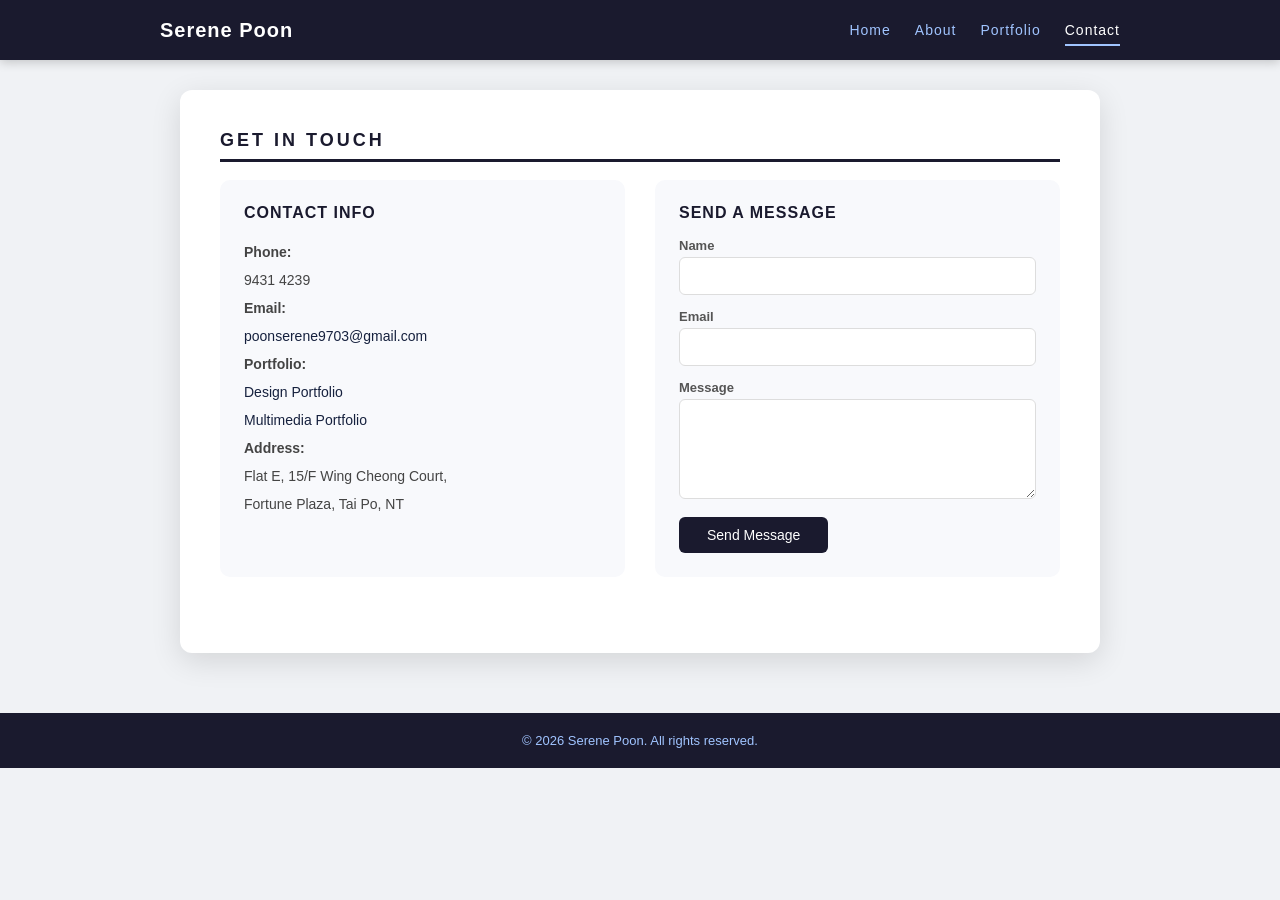
==== contact.html @ 67616e66 "Initial commit - Serene Poon resume website" ====
<!DOCTYPE html>
<html lang="en">
<head>
  <meta charset="UTF-8">
  <meta name="viewport" content="width=device-width, initial-scale=1.0">
  <title>Contact - Serene Poon</title>
  <link rel="stylesheet" href="css/style.css">
</head>
<body>
  <nav>
    <div class="nav-inner">
      <a href="index.html" class="logo">Serene Poon</a>
      <button class="hamburger" aria-label="Menu">
        <span></span><span></span><span></span>
      </button>
      <ul class="nav-links">
        <li><a href="index.html">Home</a></li>
        <li><a href="about.html">About</a></li>
        <li><a href="portfolio.html">Portfolio</a></li>
        <li><a href="contact.html" class="active">Contact</a></li>
      </ul>
    </div>
  </nav>

  <div class="container">
    <div class="resume">
      <div class="body">
        <div class="section">
          <div class="section-title">Get in Touch</div>
          <div class="contact-grid">
            <div class="contact-info">
              <h3>Contact Info</h3>
              <p>
                <strong>Phone:</strong><br>
                9431 4239
              </p>
              <p>
                <strong>Email:</strong><br>
                <a href="mailto:poonserene9703@gmail.com">poonserene9703@gmail.com</a>
              </p>
              <p>
                <strong>Portfolio:</strong><br>
                <a href="https://poonserene123.wixsite.com/myprotfolio" target="_blank">Design Portfolio</a><br>
                <a href="https://poonserene123.wixsite.com/mysite" target="_blank">Multimedia Portfolio</a>
              </p>
              <p>
                <strong>Address:</strong><br>
                Flat E, 15/F Wing Cheong Court,<br>
                Fortune Plaza, Tai Po, NT
              </p>
            </div>
            <div class="contact-form">
              <h3>Send a Message</h3>
              <form id="contactForm">
                <div class="form-group">
                  <label for="name">Name</label>
                  <input type="text" id="name" name="name" required>
                </div>
                <div class="form-group">
                  <label for="email">Email</label>
                  <input type="email" id="email" name="email" required>
                </div>
                <div class="form-group">
                  <label for="message">Message</label>
                  <textarea id="message" name="message" required></textarea>
                </div>
                <button type="submit" class="btn">Send Message</button>
              </form>
            </div>
          </div>
        </div>
      </div>
    </div>
  </div>

  <footer>
    &copy; 2026 Serene Poon. All rights reserved.
  </footer>

  <script src="js/script.js"></script>
</body>
</html>
---- css/style.css ----
* {
  margin: 0;
  padding: 0;
  box-sizing: border-box;
}

body {
  font-family: 'Segoe UI', Arial, sans-serif;
  background: #f0f2f5;
  display: flex;
  flex-direction: column;
  align-items: center;
  min-height: 100vh;
}

/* Navigation */
nav {
  width: 100%;
  background: #1a1a2e;
  padding: 0 20px;
  position: sticky;
  top: 0;
  z-index: 100;
  box-shadow: 0 2px 10px rgba(0,0,0,0.2);
}

.nav-inner {
  max-width: 960px;
  margin: 0 auto;
  display: flex;
  justify-content: space-between;
  align-items: center;
  height: 60px;
}

.nav-inner .logo {
  color: #fff;
  font-size: 20px;
  font-weight: 700;
  text-decoration: none;
  letter-spacing: 1px;
}

.nav-links {
  display: flex;
  gap: 24px;
  list-style: none;
}

.nav-links a {
  color: #a0c4ff;
  text-decoration: none;
  font-size: 14px;
  letter-spacing: 1px;
  padding: 6px 0;
  border-bottom: 2px solid transparent;
  transition: 0.2s;
}

.nav-links a:hover,
.nav-links a.active {
  color: #fff;
  border-bottom-color: #a0c4ff;
}

.hamburger {
  display: none;
  flex-direction: column;
  gap: 4px;
  cursor: pointer;
  background: none;
  border: none;
  padding: 4px;
}

.hamburger span {
  width: 24px;
  height: 2px;
  background: #fff;
  transition: 0.3s;
}

/* Main container */
.container {
  max-width: 960px;
  width: 100%;
  padding: 30px 20px 60px;
}

/* Resume card */
.resume {
  background: #fff;
  border-radius: 12px;
  box-shadow: 0 8px 30px rgba(0,0,0,0.12);
  overflow: hidden;
}

.header {
  background: linear-gradient(135deg, #1a1a2e, #16213e);
  color: #fff;
  padding: 50px 40px 40px;
  display: flex;
  justify-content: space-between;
  align-items: flex-start;
  flex-wrap: wrap;
  gap: 20px;
}

.header-left h1 {
  font-size: 38px;
  font-weight: 300;
  letter-spacing: 2px;
}

.header-left h1 strong { font-weight: 700; }

.header-left h2 {
  font-size: 16px;
  font-weight: 400;
  color: #a0c4ff;
  margin-top: 6px;
  letter-spacing: 4px;
  text-transform: uppercase;
}

.header-left .titles {
  margin-top: 12px;
  display: flex;
  flex-wrap: wrap;
  gap: 10px;
}

.header-left .titles span {
  background: rgba(255,255,255,0.12);
  padding: 4px 14px;
  border-radius: 20px;
  font-size: 13px;
  letter-spacing: 1px;
}

.header-right {
  text-align: right;
  font-size: 14px;
  line-height: 1.8;
}

.header-right a { color: #a0c4ff; text-decoration: none; }
.header-right a:hover { text-decoration: underline; }

.body { padding: 40px; }

/* Sections */
.section { margin-bottom: 36px; }

.section-title {
  font-size: 18px;
  font-weight: 700;
  color: #1a1a2e;
  text-transform: uppercase;
  letter-spacing: 3px;
  border-bottom: 3px solid #1a1a2e;
  padding-bottom: 8px;
  margin-bottom: 18px;
}

/* Experience */
.exp-item {
  margin-bottom: 22px;
  padding-left: 16px;
  border-left: 3px solid #a0c4ff;
}

.exp-item:last-child { margin-bottom: 0; }

.exp-header {
  display: flex;
  justify-content: space-between;
  align-items: baseline;
  flex-wrap: wrap;
  gap: 8px;
  margin-bottom: 4px;
}

.exp-header .company { font-size: 17px; font-weight: 700; color: #16213e; }
.exp-header .role { font-size: 14px; color: #555; font-weight: 600; }
.exp-header .date { font-size: 13px; color: #888; white-space: nowrap; }

.exp-desc {
  font-size: 14px;
  color: #444;
  line-height: 1.7;
  margin-top: 4px;
}

/* Skills Grid */
.skills-grid {
  display: grid;
  grid-template-columns: repeat(auto-fit, minmax(240px, 1fr));
  gap: 18px;
}

.skill-cat h3 {
  font-size: 14px;
  font-weight: 700;
  color: #16213e;
  text-transform: uppercase;
  letter-spacing: 1px;
  margin-bottom: 6px;
}

.skill-cat p {
  font-size: 14px;
  color: #444;
  line-height: 1.6;
}

.lang-list {
  display: flex;
  flex-wrap: wrap;
  gap: 10px;
}

.lang-list span {
  background: #eef2f7;
  padding: 6px 18px;
  border-radius: 20px;
  font-size: 14px;
  color: #1a1a2e;
  font-weight: 500;
}

/* Education */
.edu-item {
  margin-bottom: 14px;
}

.edu-item .school {
  font-size: 16px;
  font-weight: 700;
  color: #16213e;
}

.edu-item .detail {
  font-size: 14px;
  color: #555;
  line-height: 1.6;
}

.edu-item .date {
  font-size: 13px;
  color: #888;
}

.exam-table {
  width: 100%;
  margin-top: 10px;
  border-collapse: collapse;
  font-size: 14px;
}

.exam-table th,
.exam-table td {
  text-align: left;
  padding: 6px 10px;
  border-bottom: 1px solid #e0e4ea;
}

.exam-table th {
  font-weight: 700;
  color: #16213e;
  border-bottom: 2px solid #a0c4ff;
}

.links {
  display: flex;
  flex-wrap: wrap;
  gap: 20px;
  margin-top: 10px;
}

.links a {
  font-size: 14px;
  color: #16213e;
}

/* About Page */
.about-grid {
  display: grid;
  grid-template-columns: 1fr 1fr;
  gap: 30px;
}

.about-card {
  background: #f8f9fc;
  border-radius: 10px;
  padding: 24px;
}

.about-card h3 {
  font-size: 16px;
  color: #1a1a2e;
  margin-bottom: 12px;
  letter-spacing: 1px;
  text-transform: uppercase;
}

.about-card p,
.about-card li {
  font-size: 14px;
  color: #444;
  line-height: 1.8;
}

.about-card ul {
  list-style: none;
  padding: 0;
}

.about-card ul li::before {
  content: "▸ ";
  color: #a0c4ff;
}

/* Portfolio Page */
.portfolio-grid {
  display: grid;
  grid-template-columns: repeat(auto-fill, minmax(260px, 1fr));
  gap: 24px;
}

.portfolio-item {
  background: #f8f9fc;
  border-radius: 10px;
  padding: 30px 20px;
  text-align: center;
  transition: 0.3s;
  cursor: default;
}

.portfolio-item:hover {
  transform: translateY(-4px);
  box-shadow: 0 8px 24px rgba(0,0,0,0.1);
}

.portfolio-item .icon {
  font-size: 40px;
  margin-bottom: 12px;
  display: block;
}

.portfolio-item h3 {
  font-size: 16px;
  color: #1a1a2e;
  margin-bottom: 8px;
}

.portfolio-item p {
  font-size: 13px;
  color: #666;
  line-height: 1.6;
}

.portfolio-item a {
  display: inline-block;
  margin-top: 12px;
  padding: 8px 20px;
  background: #1a1a2e;
  color: #fff;
  text-decoration: none;
  border-radius: 6px;
  font-size: 13px;
  transition: 0.2s;
}

.portfolio-item a:hover {
  background: #16213e;
}

/* Contact Page */
.contact-grid {
  display: grid;
  grid-template-columns: 1fr 1fr;
  gap: 30px;
}

.contact-info {
  background: #f8f9fc;
  border-radius: 10px;
  padding: 24px;
}

.contact-info h3 {
  font-size: 16px;
  color: #1a1a2e;
  margin-bottom: 16px;
  text-transform: uppercase;
  letter-spacing: 1px;
}

.contact-info p {
  font-size: 14px;
  color: #444;
  line-height: 2;
}

.contact-info a {
  color: #16213e;
  text-decoration: none;
}

.contact-info a:hover {
  text-decoration: underline;
}

.contact-form {
  background: #f8f9fc;
  border-radius: 10px;
  padding: 24px;
}

.contact-form h3 {
  font-size: 16px;
  color: #1a1a2e;
  margin-bottom: 16px;
  text-transform: uppercase;
  letter-spacing: 1px;
}

.form-group {
  margin-bottom: 14px;
}

.form-group label {
  display: block;
  font-size: 13px;
  color: #555;
  margin-bottom: 4px;
  font-weight: 600;
}

.form-group input,
.form-group textarea {
  width: 100%;
  padding: 10px 12px;
  border: 1px solid #ddd;
  border-radius: 6px;
  font-size: 14px;
  font-family: inherit;
  outline: none;
  transition: 0.2s;
}

.form-group input:focus,
.form-group textarea:focus {
  border-color: #a0c4ff;
  box-shadow: 0 0 0 3px rgba(160,196,255,0.2);
}

.form-group textarea {
  height: 100px;
  resize: vertical;
}

.btn {
  padding: 10px 28px;
  background: #1a1a2e;
  color: #fff;
  border: none;
  border-radius: 6px;
  font-size: 14px;
  cursor: pointer;
  transition: 0.2s;
}

.btn:hover {
  background: #16213e;
}

/* Footer */
footer {
  width: 100%;
  background: #1a1a2e;
  color: #a0c4ff;
  text-align: center;
  padding: 20px;
  font-size: 13px;
}

/* Responsive */
@media (max-width: 768px) {
  .nav-links {
    display: none;
    position: absolute;
    top: 60px;
    left: 0;
    right: 0;
    background: #1a1a2e;
    flex-direction: column;
    padding: 16px 24px;
    gap: 12px;
  }

  .nav-links.open { display: flex; }

  .hamburger { display: flex; }

  .header { padding: 30px 20px; }
  .header-right { text-align: left; }
  .body { padding: 20px; }
  .exp-header { flex-direction: column; }
  .about-grid,
  .contact-grid {
    grid-template-columns: 1fr;
  }
}
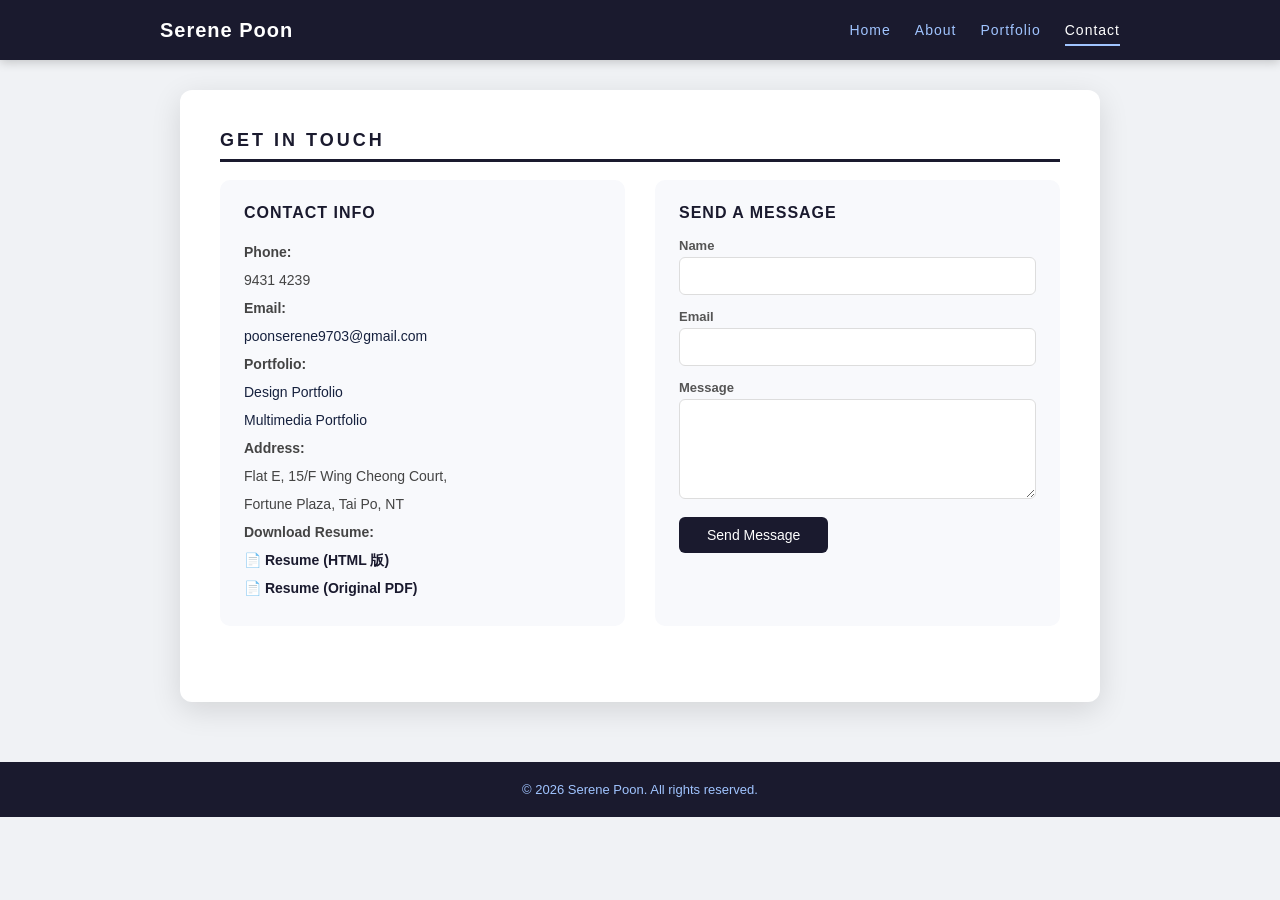
==== commit 6e4028b3: "Add PDF downloads (HTML-generated + original)" ====
--- a/contact.html
+++ b/contact.html
@@ -48,6 +48,11 @@
                 Flat E, 15/F Wing Cheong Court,<br>
                 Fortune Plaza, Tai Po, NT
               </p>
+              <p>
+                <strong>Download Resume:</strong><br>
+                <a href="Resume.pdf" target="_blank" style="color:#1a1a2e;font-weight:600;">📄 Resume (HTML 版)</a><br>
+                <a href="Resume_PoonSzeWing_Serene.pdf" target="_blank" style="color:#1a1a2e;font-weight:600;">📄 Resume (Original PDF)</a>
+              </p>
             </div>
             <div class="contact-form">
               <h3>Send a Message</h3>
